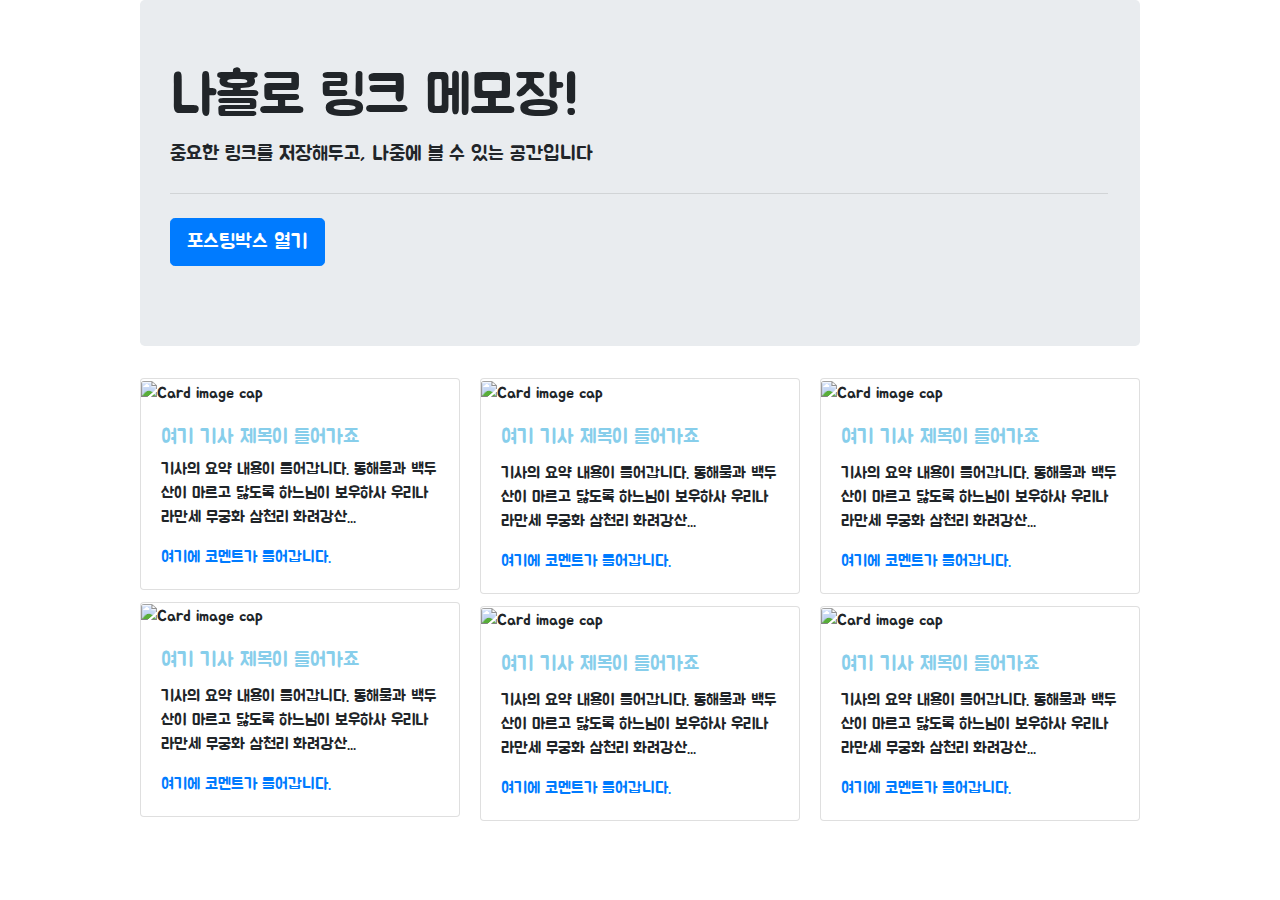
==== linkpage/index.html @ 5d11f578 "3" ====
<!DOCTYPE html>
<html lang="ko">

<head>
    <meta charset="UTF-8">
    <meta http-equiv="X-UA-Compatible" content="IE=edge">
    <meta name="viewport" content="width=device-width, initial-scale=1.0">
    <link href="https://fonts.googleapis.com/css2?family=Jua&display=swap" rel="stylesheet">
    <link rel="stylesheet" href="./css/index.css">

    <!-- Bootstrap CSS -->
    <link rel="stylesheet" href="https://maxcdn.bootstrapcdn.com/bootstrap/4.0.0/css/bootstrap.min.css"
        integrity="sha384-Gn5384xqQ1aoWXA+058RXPxPg6fy4IWvTNh0E263XmFcJlSAwiGgFAW/dAiS6JXm" crossorigin="anonymous">

    <!-- Optional JavaScript -->
    <!-- jQuery first, then Popper.js, then Bootstrap JS -->
    <script src="https://ajax.googleapis.com/ajax/libs/jquery/3.5.1/jquery.min.js"></script>
    <script src="https://cdnjs.cloudflare.com/ajax/libs/popper.js/1.12.9/umd/popper.min.js"
        integrity="sha384-ApNbgh9B+Y1QKtv3Rn7W3mgPxhU9K/ScQsAP7hUibX39j7fakFPskvXusvfa0b4Q"
        crossorigin="anonymous"></script>
    <script src="https://maxcdn.bootstrapcdn.com/bootstrap/4.0.0/js/bootstrap.min.js"
        integrity="sha384-JZR6Spejh4U02d8jOt6vLEHfe/JQGiRRSQQxSfFWpi1MquVdAyjUar5+76PVCmYl"
        crossorigin="anonymous"></script>

    <title>Document</title>
    <link rel="stylesheet" href="/css/bootstrap.css">

    <style>
        .jumbotron {
            padding-left: 30px;
        }

        .wrap {
            width: 1000px;
            margin: auto;
        }
    </style>
</head>

<body>
    <div class="wrap">
        <div class="jumbotron">
            <h1 class="display-4">나홀로 링크 메모장!</h1>
            <p class="lead">중요한 링크를 저장해두고, 나중에 볼 수 있는 공간입니다</p>
            <hr class="my-4">
            <p class="lead">
                <a class="btn btn-primary btn-lg" href="#" role="button">포스팅박스 열기</a>
            </p>
        </div>
        <div class="card-columns">
            <div class="card">
                <img class="card-img-top"
                    src="https://mblogthumb-phinf.pstatic.net/MjAyMDA2MDRfMjk1/MDAxNTkxMjY4ODIxNzE2.tsiCd9fosGntrBPV1RKG9U0ALNrMitqsp2ycvrSJ1NQg.CVT8sroV_akk9jfDgIBzQkT2vyAhiFfNJJ_h7f82KX4g.JPEG.gnj_v/%EB%B0%95%EA%B7%9C%EC%98%811.jpg?type=w800"
                    alt="Card image cap">
                <div class="card-body">
                    <a href="https://www.naver.com" class="card-title"><h5>여기 기사 제목이 들어가죠</h5></a>
                    <p class="card-text">기사의 요약 내용이 들어갑니다. 동해물과 백두산이 마르고 닳도록 하느님이 보우하사 우리나라만세 무궁화 삼천리 화려강산...</p>
                    <a href="https://www.google.com">여기에 코멘트가 들어갑니다.</a>
                </div>
            </div>
            <div class="card">
                <img class="card-img-top"
                    src="https://mblogthumb-phinf.pstatic.net/MjAyMDA2MDRfMjk1/MDAxNTkxMjY4ODIxNzE2.tsiCd9fosGntrBPV1RKG9U0ALNrMitqsp2ycvrSJ1NQg.CVT8sroV_akk9jfDgIBzQkT2vyAhiFfNJJ_h7f82KX4g.JPEG.gnj_v/%EB%B0%95%EA%B7%9C%EC%98%811.jpg?type=w800"
                    alt="Card image cap">
                <div class="card-body">
                    <h5 class="card-title">여기 기사 제목이 들어가죠</h5>
                    <p class="card-text">기사의 요약 내용이 들어갑니다. 동해물과 백두산이 마르고 닳도록 하느님이 보우하사 우리나라만세 무궁화 삼천리 화려강산...</p>
                    <a href="https://www.naver.com">여기에 코멘트가 들어갑니다.</a>
                </div>
            </div>
            <div class="card">
                <img class="card-img-top"
                    src="https://mblogthumb-phinf.pstatic.net/MjAyMDA2MDRfMjk1/MDAxNTkxMjY4ODIxNzE2.tsiCd9fosGntrBPV1RKG9U0ALNrMitqsp2ycvrSJ1NQg.CVT8sroV_akk9jfDgIBzQkT2vyAhiFfNJJ_h7f82KX4g.JPEG.gnj_v/%EB%B0%95%EA%B7%9C%EC%98%811.jpg?type=w800"
                    alt="Card image cap">
                <div class="card-body">
                    <h5 class="card-title">여기 기사 제목이 들어가죠</h5>
                    <p class="card-text">기사의 요약 내용이 들어갑니다. 동해물과 백두산이 마르고 닳도록 하느님이 보우하사 우리나라만세 무궁화 삼천리 화려강산...</p>
                    <a href="https://www.naver.com">여기에 코멘트가 들어갑니다.</a>
                </div>
            </div>
            <div class="card">
                <img class="card-img-top"
                    src="https://mblogthumb-phinf.pstatic.net/MjAyMDA2MDRfMjk1/MDAxNTkxMjY4ODIxNzE2.tsiCd9fosGntrBPV1RKG9U0ALNrMitqsp2ycvrSJ1NQg.CVT8sroV_akk9jfDgIBzQkT2vyAhiFfNJJ_h7f82KX4g.JPEG.gnj_v/%EB%B0%95%EA%B7%9C%EC%98%811.jpg?type=w800"
                    alt="Card image cap">
                <div class="card-body">
                    <h5 class="card-title">여기 기사 제목이 들어가죠</h5>
                    <p class="card-text">기사의 요약 내용이 들어갑니다. 동해물과 백두산이 마르고 닳도록 하느님이 보우하사 우리나라만세 무궁화 삼천리 화려강산...</p>
                    <a href="https://www.naver.com">여기에 코멘트가 들어갑니다.</a>
                </div>
            </div>
            <div class="card">
                <img class="card-img-top"
                    src="https://mblogthumb-phinf.pstatic.net/MjAyMDA2MDRfMjk1/MDAxNTkxMjY4ODIxNzE2.tsiCd9fosGntrBPV1RKG9U0ALNrMitqsp2ycvrSJ1NQg.CVT8sroV_akk9jfDgIBzQkT2vyAhiFfNJJ_h7f82KX4g.JPEG.gnj_v/%EB%B0%95%EA%B7%9C%EC%98%811.jpg?type=w800"
                    alt="Card image cap">
                <div class="card-body">
                    <h5 class="card-title">여기 기사 제목이 들어가죠</h5>
                    <p class="card-text">기사의 요약 내용이 들어갑니다. 동해물과 백두산이 마르고 닳도록 하느님이 보우하사 우리나라만세 무궁화 삼천리 화려강산...</p>
                    <a href="https://www.naver.com">여기에 코멘트가 들어갑니다.</a>
                </div>
            </div>
            <div class="card">
                <img class="card-img-top"
                    src="https://mblogthumb-phinf.pstatic.net/MjAyMDA2MDRfMjk1/MDAxNTkxMjY4ODIxNzE2.tsiCd9fosGntrBPV1RKG9U0ALNrMitqsp2ycvrSJ1NQg.CVT8sroV_akk9jfDgIBzQkT2vyAhiFfNJJ_h7f82KX4g.JPEG.gnj_v/%EB%B0%95%EA%B7%9C%EC%98%811.jpg?type=w800"
                    alt="Card image cap">
                <div class="card-body">
                    <h5 class="card-title">여기 기사 제목이 들어가죠</h5>
                    <p class="card-text">기사의 요약 내용이 들어갑니다. 동해물과 백두산이 마르고 닳도록 하느님이 보우하사 우리나라만세 무궁화 삼천리 화려강산...</p>
                    <a href="https://www.naver.com">여기에 코멘트가 들어갑니다.</a>
                </div>
            </div>
        </div>
    </div>

</body>

</html>
---- linkpage/css/index.css ----
* {
  font-family: "Jua", sans-serif;
}

.card-title {
  color: skyblue;
}
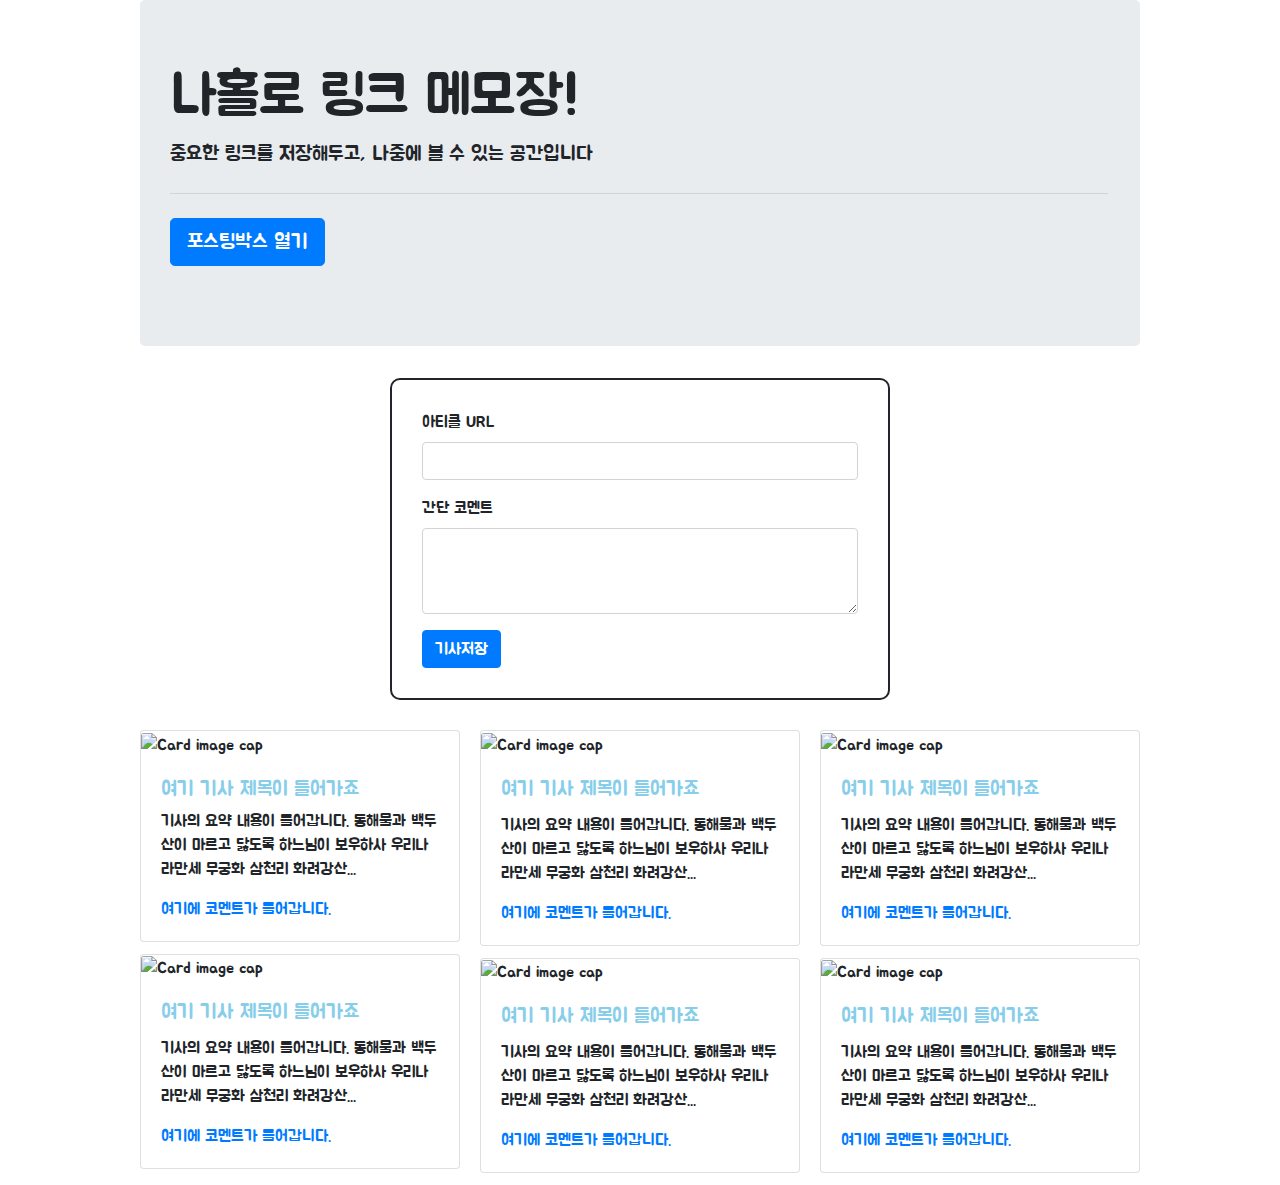
==== commit e3298d0f: "seq-4" ====
--- a/linkpage/index.html
+++ b/linkpage/index.html
@@ -47,13 +47,35 @@
                 <a class="btn btn-primary btn-lg" href="#" role="button">포스팅박스 열기</a>
             </p>
         </div>
+
+
+
+        
+        <div class="posting-box">
+                <div class="form-group">
+                  <label for="exampleInputEmail1">아티클 URL</label>
+                  <input type="email" class="form-control" id="exampleInputEmail1" aria-describedby="emailHelp" placeholder="">
+                </div>
+                <div class="form-group">
+                    <label for="exampleFormControlTextarea1">간단 코멘트</label>
+                    <textarea class="form-control" id="exampleFormControlTextarea1" rows="3"></textarea>
+                  </div>
+                <button type="submit" class="btn btn-primary">기사저장</button>
+        </div>
+
+
+
+
+
         <div class="card-columns">
             <div class="card">
                 <img class="card-img-top"
                     src="https://mblogthumb-phinf.pstatic.net/MjAyMDA2MDRfMjk1/MDAxNTkxMjY4ODIxNzE2.tsiCd9fosGntrBPV1RKG9U0ALNrMitqsp2ycvrSJ1NQg.CVT8sroV_akk9jfDgIBzQkT2vyAhiFfNJJ_h7f82KX4g.JPEG.gnj_v/%EB%B0%95%EA%B7%9C%EC%98%811.jpg?type=w800"
                     alt="Card image cap">
                 <div class="card-body">
-                    <a href="https://www.naver.com" class="card-title"><h5>여기 기사 제목이 들어가죠</h5></a>
+                    <a href="https://www.naver.com" class="card-title">
+                        <h5>여기 기사 제목이 들어가죠</h5>
+                    </a>
                     <p class="card-text">기사의 요약 내용이 들어갑니다. 동해물과 백두산이 마르고 닳도록 하느님이 보우하사 우리나라만세 무궁화 삼천리 화려강산...</p>
                     <a href="https://www.google.com">여기에 코멘트가 들어갑니다.</a>
                 </div>
--- a/linkpage/css/index.css
+++ b/linkpage/css/index.css
@@ -5,3 +5,14 @@
 .card-title {
   color: skyblue;
 }
+
+.posting-box {
+  width: 500px;
+  margin: auto;
+
+  border: solid 2px;
+  border-radius: 10px;
+
+  padding: 30px;
+  margin: 0px auto 30px auto;
+}
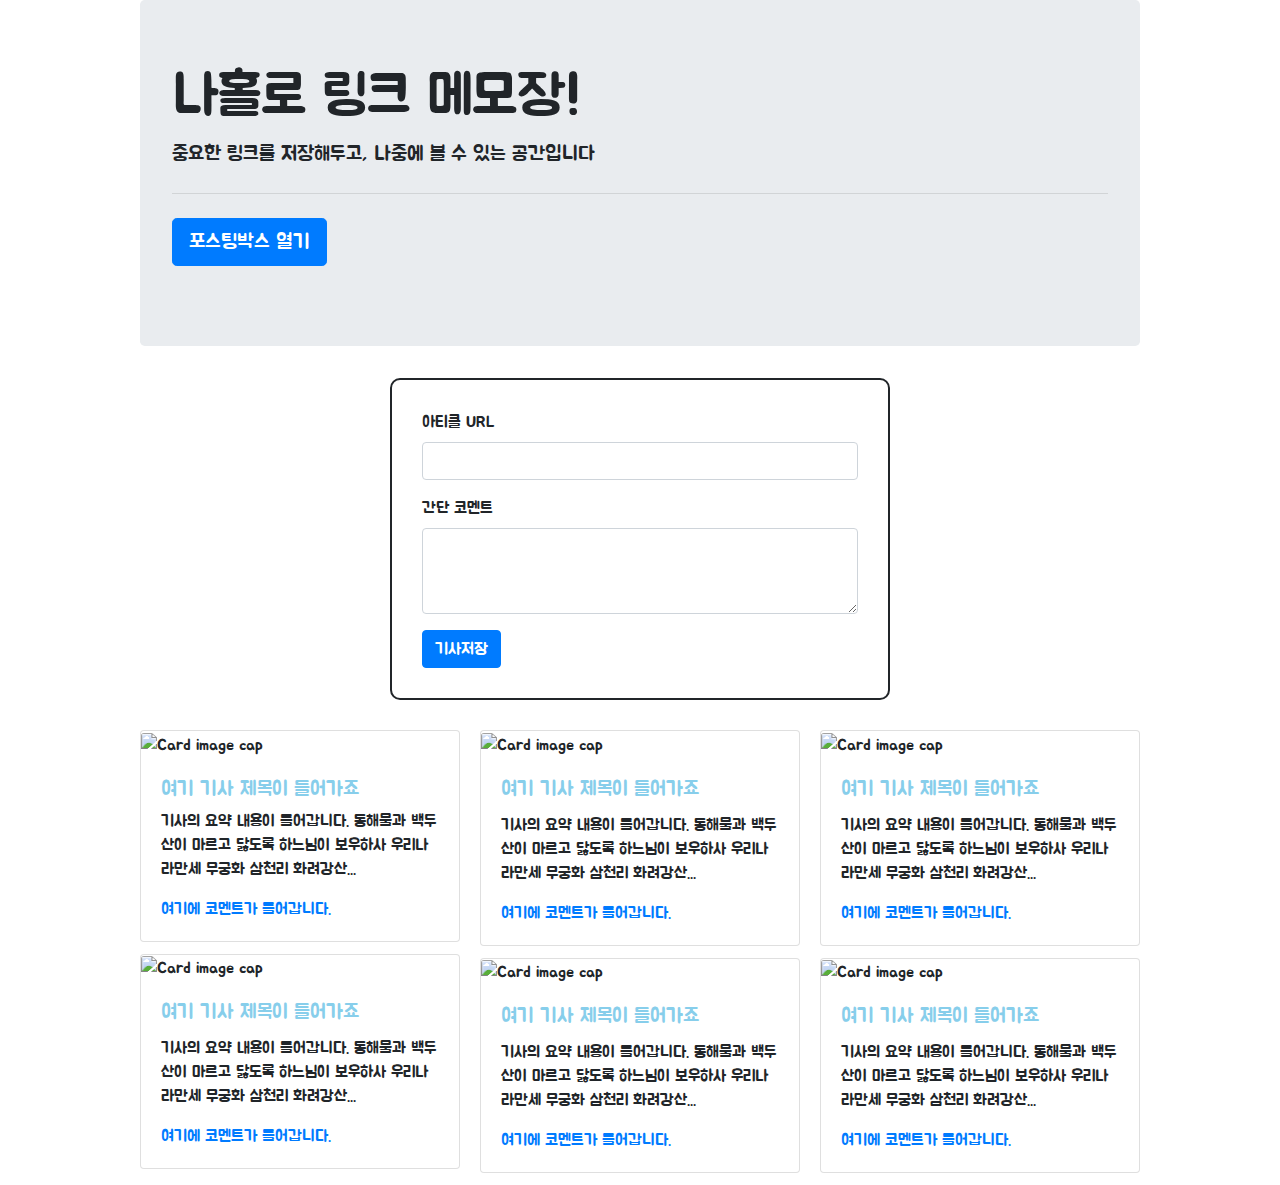
==== commit 5be9cba0: "seq-4" ====
--- a/linkpage/index.html
+++ b/linkpage/index.html
@@ -24,17 +24,6 @@
 
     <title>Document</title>
     <link rel="stylesheet" href="/css/bootstrap.css">
-
-    <style>
-        .jumbotron {
-            padding-left: 30px;
-        }
-
-        .wrap {
-            width: 1000px;
-            margin: auto;
-        }
-    </style>
 </head>
 
 <body>
@@ -47,26 +36,18 @@
                 <a class="btn btn-primary btn-lg" href="#" role="button">포스팅박스 열기</a>
             </p>
         </div>
-
-
-
-        
         <div class="posting-box">
-                <div class="form-group">
-                  <label for="exampleInputEmail1">아티클 URL</label>
-                  <input type="email" class="form-control" id="exampleInputEmail1" aria-describedby="emailHelp" placeholder="">
-                </div>
-                <div class="form-group">
-                    <label for="exampleFormControlTextarea1">간단 코멘트</label>
-                    <textarea class="form-control" id="exampleFormControlTextarea1" rows="3"></textarea>
-                  </div>
-                <button type="submit" class="btn btn-primary">기사저장</button>
+            <div class="form-group">
+                <label for="exampleInputEmail1">아티클 URL</label>
+                <input type="email" class="form-control" id="exampleInputEmail1" aria-describedby="emailHelp"
+                    placeholder="">
+            </div>
+            <div class="form-group">
+                <label for="exampleFormControlTextarea1">간단 코멘트</label>
+                <textarea class="form-control" id="exampleFormControlTextarea1" rows="3"></textarea>
+            </div>
+            <button type="submit" class="btn btn-primary">기사저장</button>
         </div>
-
-
-
-
-
         <div class="card-columns">
             <div class="card">
                 <img class="card-img-top"
--- a/linkpage/css/index.css
+++ b/linkpage/css/index.css
@@ -16,3 +16,12 @@
   padding: 30px;
   margin: 0px auto 30px auto;
 }
+
+.jumbotron {
+  padding-left: 30px;
+}
+
+.wrap {
+  width: 1000px;
+  margin: auto;
+}
